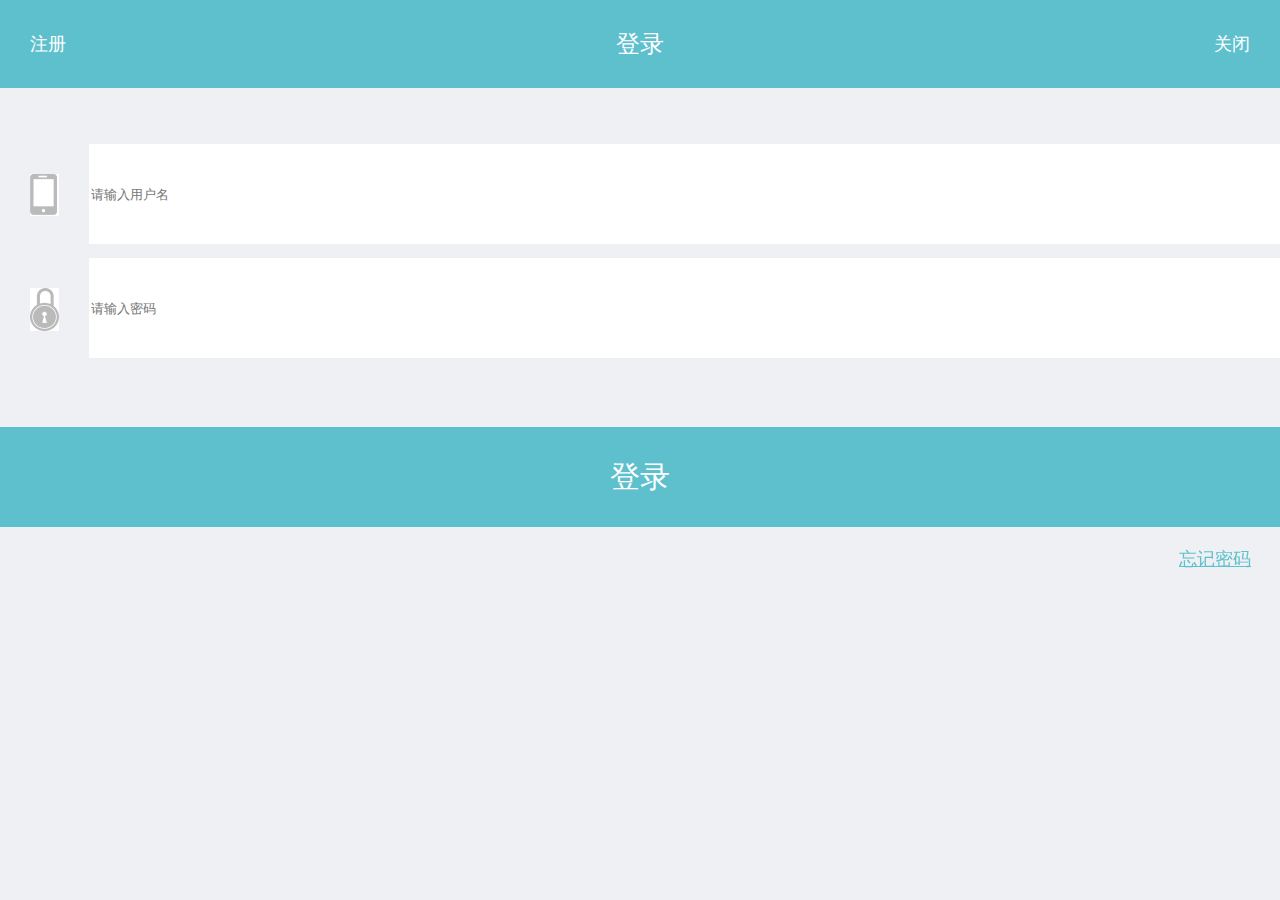
==== index.html @ 22ed23ac "use" ====
<html>
<head>
<meta http-equiv="Content-Type" content="text/html; charset=utf-8">
<title>task4</title>
<meta name="viewport" content="initial-scale=1, maximum-scale=1, user-scalable=no, width=device-width">
</head>
<style type="text/css">
	body{margin:0px;}
	
	.main{width:100%;height:100%;background-image:url(background.png);}
	
	.head{width:100%;height:88px;background-color:rgb(95,192,205);
	position:fixed;color:white;font-size:18px;}
	.lText{float:left;position:relative;top:50%;transform:translateY(-50%);left:30px;}
	.rText{float:right;position:relative;top:50%;transform:translateY(-50%);right:30px;}
	.cText{font-size:24px;position:absolute;top:50%;left:50%;transform:translateY(-50%) translateX(-50%);}
	.loginBtn{position:fixed;top:427px;width:100%;height:100px;background-color:rgb(95,192,205);
	color:white;font-size:30px;}
	.telInput{position:fixed;top:144px;width:100%;display:flex;}
	.passInput{position:fixed;top:258px;width:100%;display:flex;}
	
	.img{margin:30px 30px;float:left;flex:none;}
	.inner{height:100px;flex:1;width:inherit}
	
	input{width:inherit;height:inherit;border:0px;}
	
	.footer{width:100%;height:37px;position:fixed;top:547px;}
	.foot{float:right;padding-right:29px;}
	a{color:rgb(95,192,205);font-size:18px;text-align:right}
	
</style>
<body>
<div class="main">
	<div class="container">
			<div class="head">
				<div class="lText">
				注册
				</div>
				<div class="cText">
				登录
				</div>
				<div class="rText">
				关闭
				</div>
			</div>
		<div class="telInput">
			<div class="img">
				<img src="登录_03.png" />
			</div>
			<div class="inner">
				<input type="text" placeholder="请输入用户名" />
			</div>
		</div>
		
		<div class="passInput">
			<div class="img">
				<img src="imgs_06.png" />
			</div>
			<div class="inner">
				<input type="password" placeholder="请输入密码" />
			</div>
		</div>
		
		<div class="loginBtn">
			<input class="loginBtn" type="button" value="登录" />
		</div>
		<div class="footer">
			<div class="foot">
				<a href="http://www.baidu.com">忘记密码</a>
			</div>
		</div>
	</div>
</div>
</body>
</html>
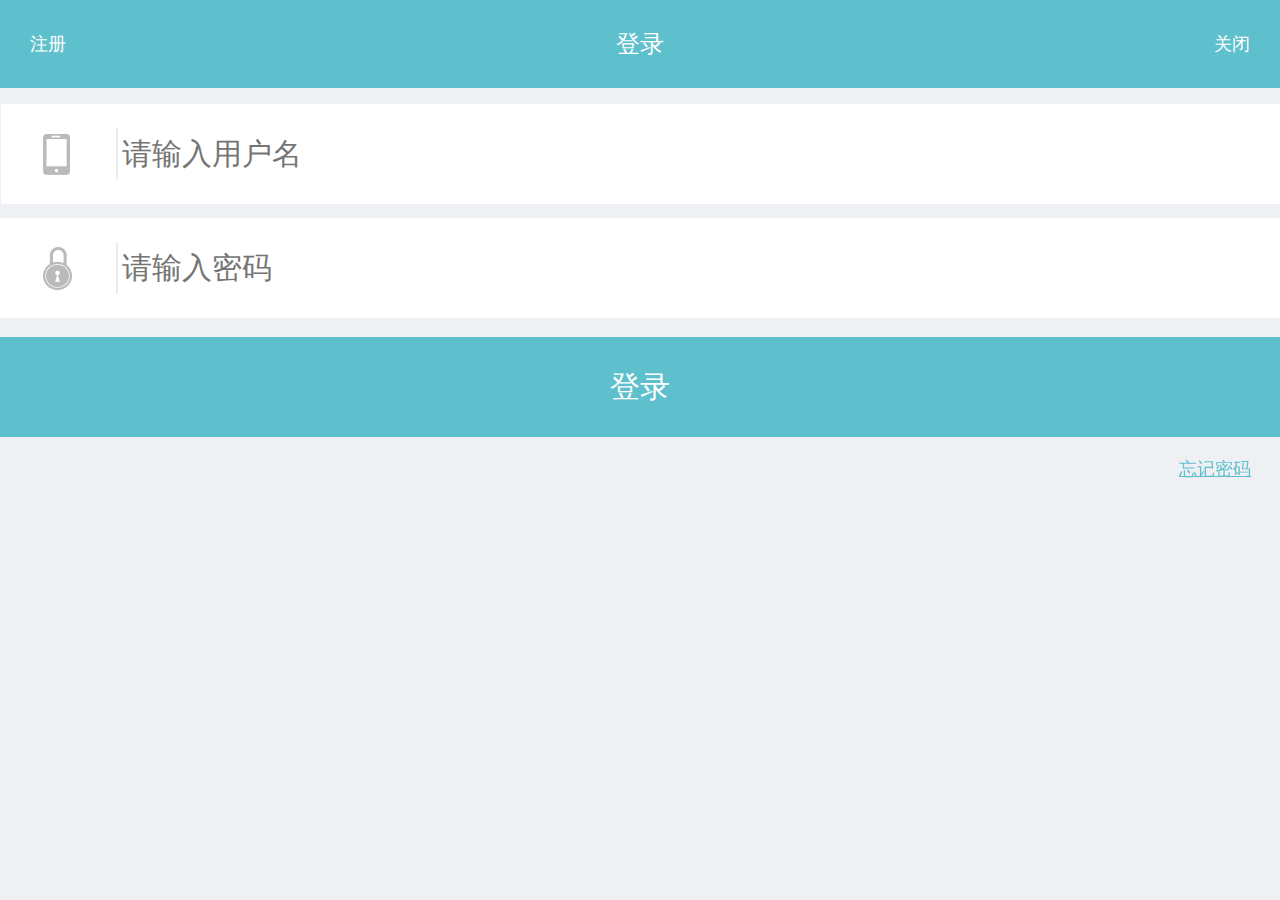
==== commit 92277dd0: "Test2" ====
--- a/index.html
+++ b/index.html
@@ -5,26 +5,27 @@
 <meta name="viewport" content="initial-scale=1, maximum-scale=1, user-scalable=no, width=device-width">
 </head>
 <style type="text/css">
+	
 	body{margin:0px;}
 	
 	.main{width:100%;height:100%;background-image:url(background.png);}
-	
+	.container{width:100%;height:100%;}
 	.head{width:100%;height:88px;background-color:rgb(95,192,205);
 	position:fixed;color:white;font-size:18px;}
 	.lText{float:left;position:relative;top:50%;transform:translateY(-50%);left:30px;}
 	.rText{float:right;position:relative;top:50%;transform:translateY(-50%);right:30px;}
 	.cText{font-size:24px;position:absolute;top:50%;left:50%;transform:translateY(-50%) translateX(-50%);}
-	.loginBtn{position:fixed;top:427px;width:100%;height:100px;background-color:rgb(95,192,205);
+	.loginBtn{position:fixed;top:337px;width:100%;height:100px;background-color:rgb(95,192,205);
 	color:white;font-size:30px;}
-	.telInput{position:fixed;top:144px;width:100%;display:flex;}
-	.passInput{position:fixed;top:258px;width:100%;display:flex;}
+	.telInput{position:fixed;top:104px;width:100%;display:flex;}
+	.passInput{position:fixed;top:218px;width:100%;display:flex;}
 	
-	.img{margin:30px 30px;float:left;flex:none;}
+	.img{float:left;flex:none;}
 	.inner{height:100px;flex:1;width:inherit}
 	
-	input{width:inherit;height:inherit;border:0px;}
+	input{width:inherit;height:inherit;border:0px;font-size:30px;}
 	
-	.footer{width:100%;height:37px;position:fixed;top:547px;}
+	.footer{width:100%;height:37px;position:fixed;top:457px;}
 	.foot{float:right;padding-right:29px;}
 	a{color:rgb(95,192,205);font-size:18px;text-align:right}
 	
